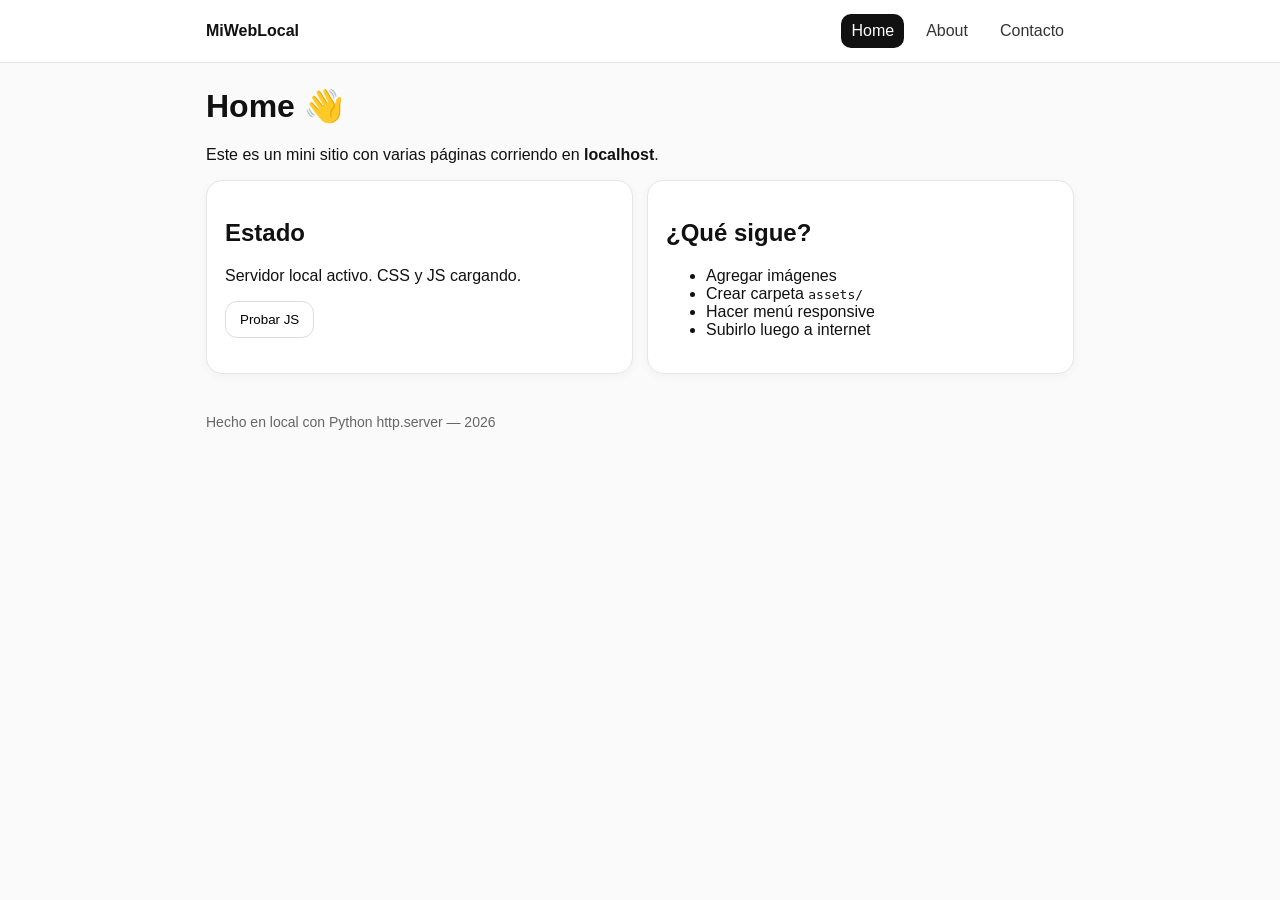
==== index.html @ 25c3be6a "Subiendo sitio web" ====
<!doctype html>
<html lang="es">
<head>
  <meta charset="utf-8" />
  <meta name="viewport" content="width=device-width, initial-scale=1" />
  <title>Mi web local - Home</title>
  <link rel="stylesheet" href="styles.css" />
</head>
<body>

<header>
  <nav class="nav">
    <a class="brand" href="index.html">MiWebLocal</a>
    <div class="links">
      <a data-nav href="index.html">Home</a>
      <a data-nav href="about.html">About</a>
      <a data-nav href="contacto.html">Contacto</a>
    </div>
  </nav>
</header>

<main>
  <h1>Home 👋</h1>
  <p>Este es un mini sitio con varias páginas corriendo en <b>localhost</b>.</p>

  <div class="grid">
    <section class="card">
      <h2>Estado</h2>
      <p>Servidor local activo. CSS y JS cargando.</p>
      <button id="btn">Probar JS</button>
      <p id="msg" style="margin-top:10px;"></p>
    </section>

    <section class="card">
      <h2>¿Qué sigue?</h2>
      <ul>
        <li>Agregar imágenes</li>
        <li>Crear carpeta <code>assets/</code></li>
        <li>Hacer menú responsive</li>
        <li>Subirlo luego a internet</li>
      </ul>
    </section>
  </div>
</main>

<footer>
  Hecho en local con Python http.server — <span id="year"></span>
</footer>

<script>
  document.getElementById("year").textContent = new Date().getFullYear();
</script>
<script src="script.js"></script>
</body>
</html>
---- styles.css ----
:root {
  --max: 900px;
}

* { box-sizing: border-box; }

body {
  font-family: Arial, sans-serif;
  margin: 0;
  color: #111;
  background: #fafafa;
}

header {
  background: #fff;
  border-bottom: 1px solid #e6e6e6;
  position: sticky;
  top: 0;
}

.nav {
  max-width: var(--max);
  margin: 0 auto;
  padding: 14px 16px;
  display: flex;
  align-items: center;
  justify-content: space-between;
  gap: 16px;
}

.brand {
  font-weight: 700;
  text-decoration: none;
  color: inherit;
}

.links {
  display: flex;
  gap: 12px;
  flex-wrap: wrap;
}

.links a {
  text-decoration: none;
  color: #333;
  padding: 8px 10px;
  border-radius: 10px;
}

.links a:hover {
  background: #f1f1f1;
}

.links a.active {
  background: #111;
  color: #fff;
}

main {
  max-width: var(--max);
  margin: 24px auto;
  padding: 0 16px;
}

.card {
  background: #fff;
  border: 1px solid #e6e6e6;
  border-radius: 16px;
  padding: 18px;
  box-shadow: 0 2px 10px rgba(0,0,0,.04);
}

.grid {
  display: grid;
  grid-template-columns: 1fr;
  gap: 14px;
}

@media (min-width: 760px) {
  .grid { grid-template-columns: 1fr 1fr; }
}

button {
  padding: 10px 14px;
  border: 1px solid #ddd;
  border-radius: 12px;
  background: #fff;
  cursor: pointer;
}
button:hover { background: #f3f3f3; }

input, textarea {
  width: 100%;
  padding: 10px 12px;
  border: 1px solid #ddd;
  border-radius: 12px;
  margin-top: 6px;
}

label { display: block; margin-top: 10px; }

footer {
  max-width: var(--max);
  margin: 40px auto;
  padding: 0 16px 30px;
  color: #666;
  font-size: 14px;
}
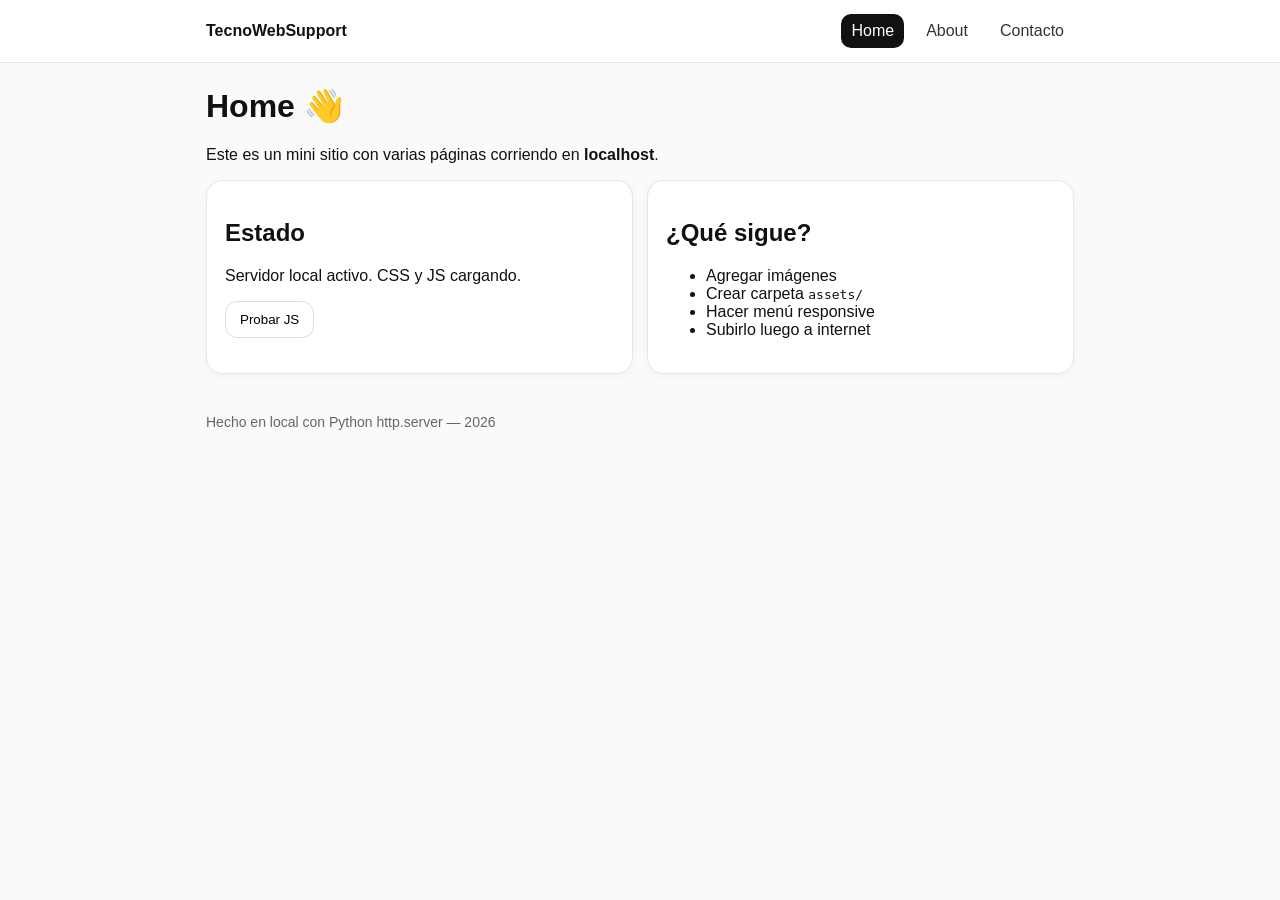
==== commit c044f05a: "Cambio de nombre a TecnoWebSupport" ====
--- a/index.html
+++ b/index.html
@@ -3,14 +3,14 @@
 <head>
   <meta charset="utf-8" />
   <meta name="viewport" content="width=device-width, initial-scale=1" />
-  <title>Mi web local - Home</title>
+  <title>TecnoWebSupport - Home</title>
   <link rel="stylesheet" href="styles.css" />
 </head>
 <body>
 
 <header>
   <nav class="nav">
-    <a class="brand" href="index.html">MiWebLocal</a>
+    <a class="brand" href="index.html">TecnoWebSupport</a>
     <div class="links">
       <a data-nav href="index.html">Home</a>
       <a data-nav href="about.html">About</a>
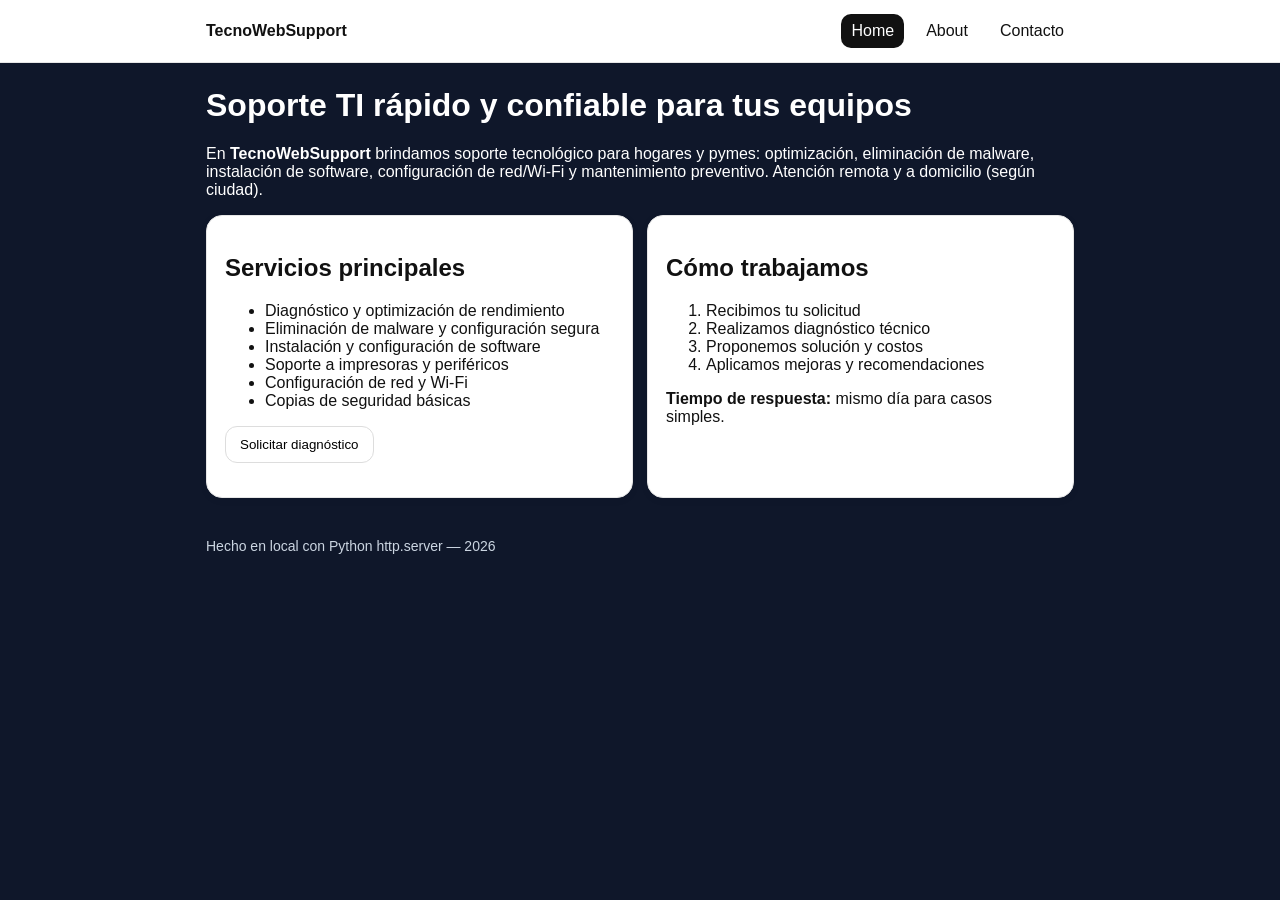
==== commit 5d5db21b: "Actualizar Home con modelo de negocio" ====
--- a/index.html
+++ b/index.html
@@ -20,26 +20,37 @@
 </header>
 
 <main>
-  <h1>Home 👋</h1>
-  <p>Este es un mini sitio con varias páginas corriendo en <b>localhost</b>.</p>
+  <h1>Soporte TI rápido y confiable para tus equipos</h1>
+
+  <p>En <b>TecnoWebSupport</b> brindamos soporte tecnológico para hogares y pymes: optimización, eliminación de malware, instalación de software, configuración de red/Wi-Fi y mantenimiento preventivo. Atención remota y a domicilio (según ciudad).</p>
 
   <div class="grid">
+
     <section class="card">
-      <h2>Estado</h2>
-      <p>Servidor local activo. CSS y JS cargando.</p>
-      <button id="btn">Probar JS</button>
+      <h2>Servicios principales</h2>
+      <ul>
+        <li>Diagnóstico y optimización de rendimiento</li>
+        <li>Eliminación de malware y configuración segura</li>
+        <li>Instalación y configuración de software</li>
+        <li>Soporte a impresoras y periféricos</li>
+        <li>Configuración de red y Wi-Fi</li>
+        <li>Copias de seguridad básicas</li>
+      </ul>
+      <button id="btn">Solicitar diagnóstico</button>
       <p id="msg" style="margin-top:10px;"></p>
     </section>
 
     <section class="card">
-      <h2>¿Qué sigue?</h2>
-      <ul>
-        <li>Agregar imágenes</li>
-        <li>Crear carpeta <code>assets/</code></li>
-        <li>Hacer menú responsive</li>
-        <li>Subirlo luego a internet</li>
-      </ul>
+      <h2>Cómo trabajamos</h2>
+      <ol>
+        <li>Recibimos tu solicitud</li>
+        <li>Realizamos diagnóstico técnico</li>
+        <li>Proponemos solución y costos</li>
+        <li>Aplicamos mejoras y recomendaciones</li>
+      </ol>
+      <p><b>Tiempo de respuesta:</b> mismo día para casos simples.</p>
     </section>
+
   </div>
 </main>
 
--- a/styles.css
+++ b/styles.css
@@ -7,8 +7,8 @@
 body {
   font-family: Arial, sans-serif;
   margin: 0;
-  color: #111;
-  background: #fafafa;
+  color: white;
+  background: #0f172a;
 }
 
 header {
@@ -29,9 +29,9 @@
 }
 
 .brand {
-  font-weight: 700;
+  color: #111;
+  font-weight: 800;
   text-decoration: none;
-  color: inherit;
 }
 
 .links {
@@ -42,7 +42,7 @@
 
 .links a {
   text-decoration: none;
-  color: #333;
+  color: #111;
   padding: 8px 10px;
   border-radius: 10px;
 }
@@ -68,6 +68,7 @@
   border-radius: 16px;
   padding: 18px;
   box-shadow: 0 2px 10px rgba(0,0,0,.04);
+  color: #111;
 }
 
 .grid {
@@ -103,6 +104,6 @@
   max-width: var(--max);
   margin: 40px auto;
   padding: 0 16px 30px;
-  color: #666;
+  color: #cbd5e1;
   font-size: 14px;
 }
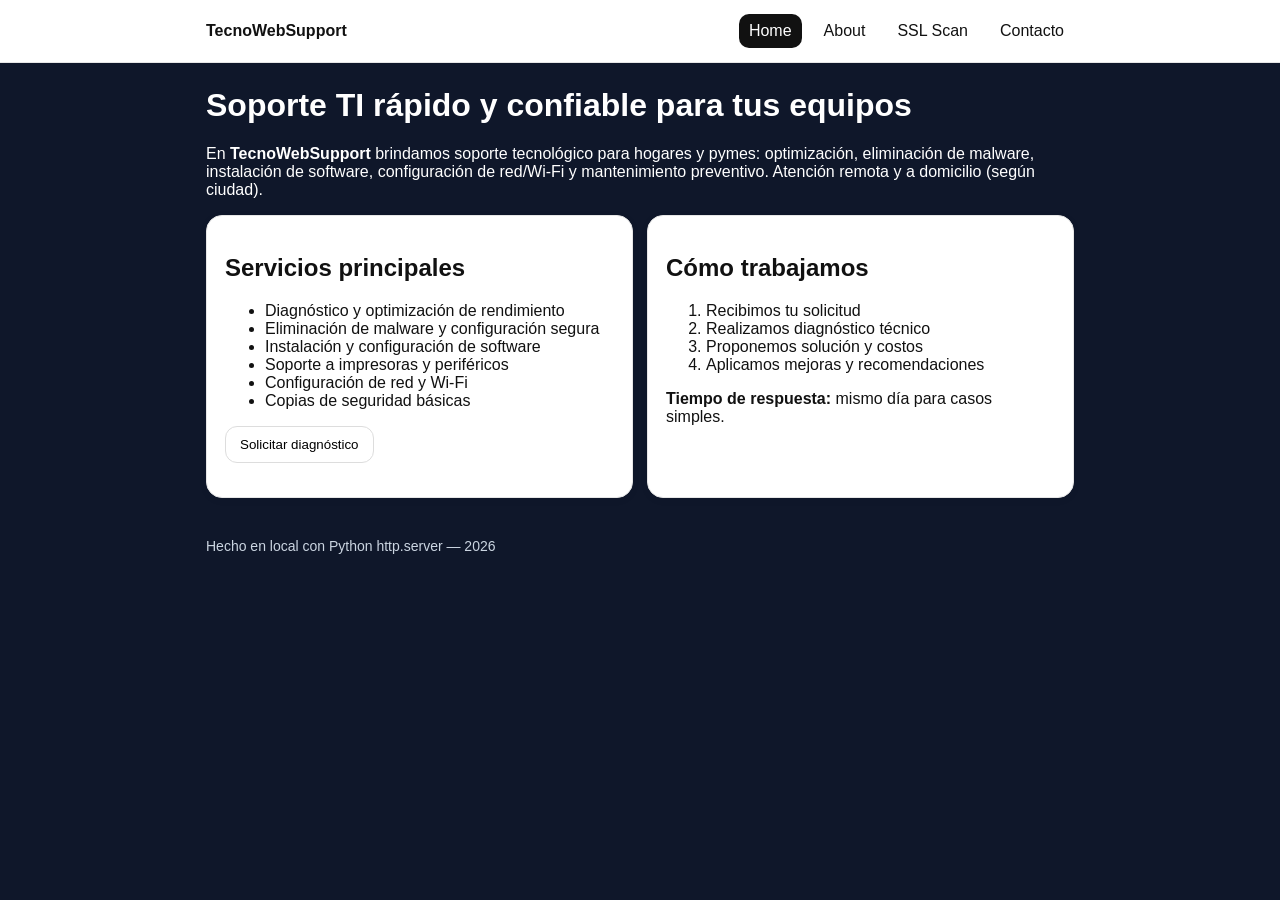
==== commit 0ddb89e8: "creacion pestaña SSL test" ====
--- a/index.html
+++ b/index.html
@@ -14,6 +14,7 @@
     <div class="links">
       <a data-nav href="index.html">Home</a>
       <a data-nav href="about.html">About</a>
+      <a data-nav href="ssl.html">SSL Scan</a>
       <a data-nav href="contacto.html">Contacto</a>
     </div>
   </nav>
--- a/styles.css
+++ b/styles.css
@@ -88,7 +88,14 @@
   background: #fff;
   cursor: pointer;
 }
-button:hover { background: #f3f3f3; }
+button:hover {
+  transform: translateY(-2px);
+  box-shadow: 0 8px 20px rgba(56,189,248,.25);
+}
+
+button {
+  transition: all 0.25s ease;
+}
 
 input, textarea {
   width: 100%;
@@ -106,4 +113,8 @@
   padding: 0 16px 30px;
   color: #cbd5e1;
   font-size: 14px;
+}
+
+#msg {
+  transition: all 0.4s ease;
 }
